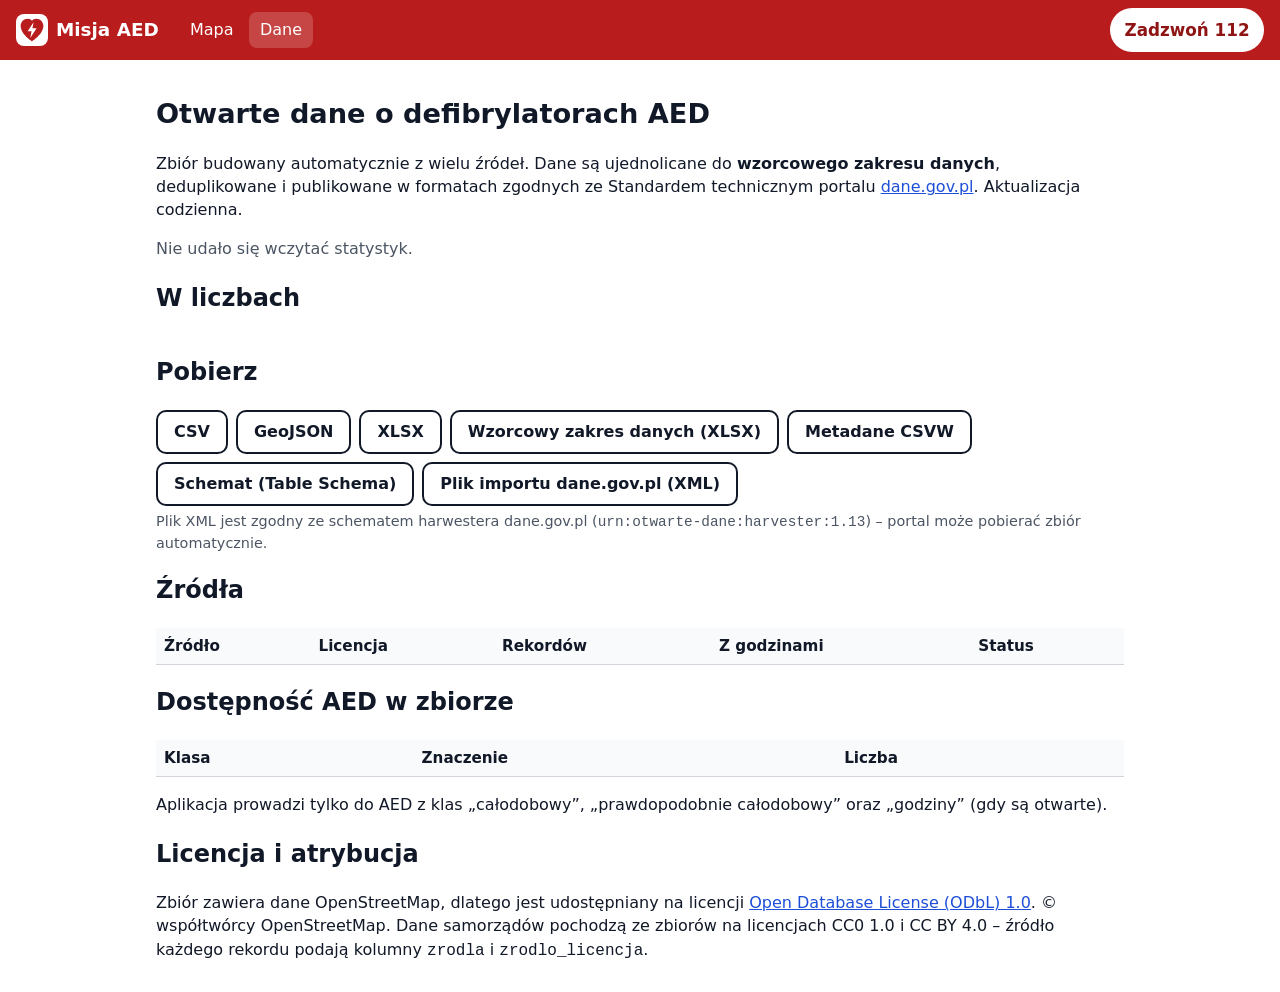
==== web/dane.html @ a56364e9 "Pierwsza wersja projektu" ====
<!doctype html>
<html lang="pl">
<head>
  <meta charset="utf-8">
  <meta name="viewport" content="width=device-width, initial-scale=1">
  <title>Dane – Misja AED</title>
  <meta name="description" content="Otwarty, zintegrowany zbiór danych o defibrylatorach AED w Polsce – pobieranie, źródła, licencje.">
  <link rel="icon" href="img/favicon.svg" type="image/svg+xml">
  <link rel="stylesheet" href="style.css">
</head>
<body>
  <a class="skip-link" href="#tresc">Przejdź do treści</a>
  <header class="topbar">
    <a class="brand" href="./" aria-label="Misja AED – strona główna">
      <img src="img/favicon.svg" alt="" width="32" height="32">
      <span class="brand-name">Misja AED</span>
    </a>
    <nav class="topnav" aria-label="Główna nawigacja">
      <a href="./">Mapa</a>
      <a href="dane.html" aria-current="page">Dane</a>
    </nav>
    <a class="call-112" href="tel:112"><span>Zadzwoń 112</span></a>
  </header>

  <main id="tresc" class="page">
    <h1>Otwarte dane o defibrylatorach AED</h1>
    <p>Zbiór budowany automatycznie z wielu źródeł. Dane są ujednolicane do
      <strong>wzorcowego zakresu danych</strong>, deduplikowane i publikowane w formatach zgodnych ze
      Standardem technicznym portalu <a href="https://dane.gov.pl">dane.gov.pl</a>. Aktualizacja codzienna.</p>
    <p id="generated" class="muted" role="status">Wczytuję statystyki…</p>

    <section aria-labelledby="h-liczby">
      <h2 id="h-liczby">W liczbach</h2>
      <div class="cards" id="cards"></div>
    </section>

    <section aria-labelledby="h-pobierz">
      <h2 id="h-pobierz">Pobierz</h2>
      <div class="downloads">
        <a class="btn" href="dane/aed.csv" download>CSV</a>
        <a class="btn" href="dane/aed.geojson" download>GeoJSON</a>
        <a class="btn" href="dane/aed.xlsx" download>XLSX</a>
        <a class="btn" href="dane/wzorcowy-zakres-danych-AED.xlsx" download>Wzorcowy zakres danych (XLSX)</a>
        <a class="btn" href="dane/aed.csv-metadata.json">Metadane CSVW</a>
        <a class="btn" href="dane/aed.schema.json">Schemat (Table Schema)</a>
        <a class="btn" href="dane/danegov-import.xml">Plik importu dane.gov.pl (XML)</a>
      </div>
      <p class="hint">Plik XML jest zgodny ze schematem harwestera dane.gov.pl
        (<code>urn:otwarte-dane:harvester:1.13</code>) – portal może pobierać zbiór automatycznie.</p>
    </section>

    <section aria-labelledby="h-zrodla">
      <h2 id="h-zrodla">Źródła</h2>
      <div class="table-wrap">
        <table>
          <caption class="visually-hidden">Źródła danych, licencje i liczba rekordów</caption>
          <thead><tr><th scope="col">Źródło</th><th scope="col">Licencja</th><th scope="col">Rekordów</th>
            <th scope="col">Z godzinami</th><th scope="col">Status</th></tr></thead>
          <tbody id="sources"></tbody>
        </table>
      </div>
    </section>

    <section aria-labelledby="h-klasy">
      <h2 id="h-klasy">Dostępność AED w zbiorze</h2>
      <div class="table-wrap">
        <table>
          <caption class="visually-hidden">Liczba AED w poszczególnych klasach dostępności</caption>
          <thead><tr><th scope="col">Klasa</th><th scope="col">Znaczenie</th><th scope="col">Liczba</th></tr></thead>
          <tbody id="classes"></tbody>
        </table>
      </div>
      <p>Aplikacja prowadzi tylko do AED z klas „całodobowy”, „prawdopodobnie całodobowy” oraz „godziny” (gdy są otwarte).
        <strong id="unknown-count"></strong></p>
    </section>

    <section aria-labelledby="h-licencja">
      <h2 id="h-licencja">Licencja i atrybucja</h2>
      <p>Zbiór zawiera dane OpenStreetMap, dlatego jest udostępniany na licencji
        <a href="https://opendatacommons.org/licenses/odbl/1-0/">Open Database License (ODbL) 1.0</a>.
        © współtwórcy OpenStreetMap. Dane samorządów pochodzą ze zbiorów na licencjach CC0 1.0 i CC BY 4.0 –
        źródło każdego rekordu podają kolumny <code>zrodla</code> i <code>zrodlo_licencja</code>.</p>
      <ul id="attribution"></ul>
    </section>
  </main>

  <script src="dane.js"></script>
</body>
</html>
---- web/style.css ----
:root {
  --red: #b91c1c;
  --red-dark: #8f1414;
  --green: #166534;
  --green-bg: #dcfce7;
  --blue: #1d4ed8;
  --blue-bg: #dbeafe;
  --amber-bg: #fef3c7;
  --amber: #78350f;
  --text: #111827;
  --muted: #4b5563;
  --border: #d1d5db;
  --bg: #ffffff;
  --panel-bg: #f9fafb;
  --focus: #f59e0b;
  --radius: 12px;
  font-family: system-ui, -apple-system, "Segoe UI", Roboto, "Noto Sans", sans-serif;
  color: var(--text);
  background: var(--bg);
}

* { box-sizing: border-box; }
html, body { height: 100%; margin: 0; }
body { display: flex; flex-direction: column; line-height: 1.45; font-size: 1rem; }

a { color: var(--blue); }
:focus-visible { outline: 3px solid var(--focus); outline-offset: 2px; }

.visually-hidden {
  position: absolute !important; width: 1px; height: 1px; padding: 0; margin: -1px;
  overflow: hidden; clip: rect(0 0 0 0); white-space: nowrap; border: 0;
}
.skip-link { position: absolute; left: -999px; top: 0; z-index: 2000; background: #fff; padding: .5rem 1rem; }
.skip-link:focus { left: .5rem; top: .5rem; }

/* ---------- górny pasek */
.topbar {
  display: flex; align-items: center; gap: .75rem; padding: .5rem 1rem;
  background: var(--red); color: #fff; min-height: 56px; flex: 0 0 auto;
}
.brand { display: flex; align-items: center; gap: .5rem; color: #fff; text-decoration: none; font-weight: 700; font-size: 1.15rem; }
.brand img { background: #fff; border-radius: 8px; padding: 2px; }
.topnav { display: flex; gap: .25rem; margin-left: .5rem; }
.topnav a { color: #fff; text-decoration: none; padding: .4rem .7rem; border-radius: 8px; }
.topnav a[aria-current="page"], .topnav a:hover { background: rgba(255,255,255,.18); }
.call-112 {
  margin-left: auto; display: inline-flex; align-items: center; gap: .4rem;
  background: #fff; color: var(--red-dark); font-weight: 800; text-decoration: none;
  padding: .55rem .9rem; border-radius: 999px; font-size: 1.05rem; min-height: 44px;
}
.call-112:hover { background: #fee2e2; }

/* ---------- układ */
.layout { flex: 1 1 auto; display: grid; grid-template-columns: minmax(320px, 420px) 1fr; min-height: 0; }
.panel { overflow-y: auto; padding: 1rem; background: var(--panel-bg); border-right: 1px solid var(--border); }
.map { min-height: 300px; }

@media (max-width: 760px) {
  .layout { grid-template-columns: 1fr; grid-template-rows: 45vh auto; }
  .map { order: 1; min-height: 45vh; }
  .panel { order: 2; border-right: 0; border-top: 1px solid var(--border); overflow: visible; }
  body { height: auto; }
  .brand-name { display: none; }
}

.cpr-tip { background: #fff; border-left: 4px solid var(--red); padding: .6rem .8rem; border-radius: 8px; margin: 0 0 .8rem; font-size: .95rem; }
.status { margin: .25rem 0 .75rem; color: var(--muted); }
.status.error { color: var(--red-dark); font-weight: 600; }

/* ---------- karta wyniku */
.result { background: #fff; border: 1px solid var(--border); border-radius: var(--radius); padding: 1rem; box-shadow: 0 1px 3px rgba(0,0,0,.08); }
.result-eta { margin: 0; font-size: 1.9rem; font-weight: 800; color: var(--red-dark); }
.result-eta .muted { font-size: 1rem; font-weight: 500; }
.result-name { margin: .2rem 0 .4rem; font-size: 1.25rem; }
.muted { color: var(--muted); }
.badge { display: inline-block; margin: 0 0 .6rem; padding: .2rem .6rem; border-radius: 999px; font-weight: 700; font-size: .9rem; }
.badge.k0 { background: var(--green-bg); color: var(--green); }
.badge.k1 { background: var(--green-bg); color: var(--green); border: 2px dashed var(--green); }
.badge.k2 { background: var(--blue-bg); color: var(--blue); }
.warning { background: var(--amber-bg); color: var(--amber); padding: .5rem .7rem; border-radius: 8px; font-weight: 600; }
.facts { margin: .5rem 0 1rem; }
.facts div { margin-bottom: .45rem; }
.facts dt { font-size: .8rem; text-transform: uppercase; letter-spacing: .03em; color: var(--muted); }
.facts dd { margin: 0; }
.actions { display: flex; gap: .5rem; flex-wrap: wrap; }

.btn {
  display: inline-flex; align-items: center; justify-content: center; min-height: 44px; padding: .5rem 1rem;
  border: 2px solid var(--text); background: #fff; color: var(--text); border-radius: 10px;
  font: inherit; font-weight: 600; cursor: pointer; text-decoration: none;
}
.btn:hover { background: #f3f4f6; }
.btn-primary { background: var(--red); border-color: var(--red); color: #fff; flex: 1 1 auto; font-size: 1.1rem; }
.btn-primary:hover { background: var(--red-dark); }
.btn-link { border: 0; background: none; color: var(--blue); padding-left: 0; text-decoration: underline; }

/* ---------- alternatywy */
.alternatives h2 { font-size: 1rem; margin: 1.2rem 0 .4rem; }
.alternatives ol { list-style: none; padding: 0; margin: 0; display: grid; gap: .4rem; }
.alternatives button {
  width: 100%; text-align: left; background: #fff; border: 1px solid var(--border); border-radius: 10px;
  padding: .55rem .7rem; font: inherit; cursor: pointer; min-height: 44px;
}
.alternatives button:hover { border-color: var(--text); }
.alternatives .alt-time { font-weight: 700; }

/* ---------- formularz lokalizacji */
.locate-form { margin-top: 1.2rem; padding-top: 1rem; border-top: 1px solid var(--border); }
.locate-form label { font-weight: 600; display: block; margin-bottom: .3rem; }
.locate-form .row { display: flex; gap: .4rem; }
.locate-form input { flex: 1 1 auto; min-height: 44px; padding: .4rem .6rem; border: 2px solid var(--muted); border-radius: 10px; font: inherit; }
.hint { font-size: .9rem; color: var(--muted); margin: .3rem 0 0; }

.legend { margin-top: 1rem; font-size: .92rem; }
.legend summary { cursor: pointer; font-weight: 600; min-height: 32px; }
.legend ul { padding-left: 0; list-style: none; }
.dot { display: inline-block; width: 14px; height: 14px; border-radius: 50%; vertical-align: -2px; margin-right: .3rem; }
.dot-24 { background: var(--green); }
.dot-24i { background: #fff; border: 3px solid var(--green); }
.dot-h { background: var(--blue); }

/* ---------- mapa */
.leaflet-container { font: inherit; }
.me-marker { width: 18px; height: 18px; border-radius: 50%; background: #2563eb; border: 3px solid #fff; box-shadow: 0 0 0 2px #2563eb; }

/* ---------- strona Dane */
.page { max-width: 1000px; margin: 0 auto; padding: 1rem; }
.page h1 { font-size: 1.7rem; }
.cards { display: grid; grid-template-columns: repeat(auto-fit, minmax(180px, 1fr)); gap: .75rem; margin: 1rem 0; }
.card { background: var(--panel-bg); border: 1px solid var(--border); border-radius: var(--radius); padding: .8rem 1rem; }
.card .num { font-size: 1.8rem; font-weight: 800; }
.table-wrap { overflow-x: auto; }
table { border-collapse: collapse; width: 100%; font-size: .95rem; }
th, td { border-bottom: 1px solid var(--border); padding: .45rem .5rem; text-align: left; vertical-align: top; }
th { background: var(--panel-bg); }
.downloads { display: flex; flex-wrap: wrap; gap: .5rem; }

@media (prefers-reduced-motion: reduce) {
  * { transition: none !important; animation: none !important; scroll-behavior: auto !important; }
}
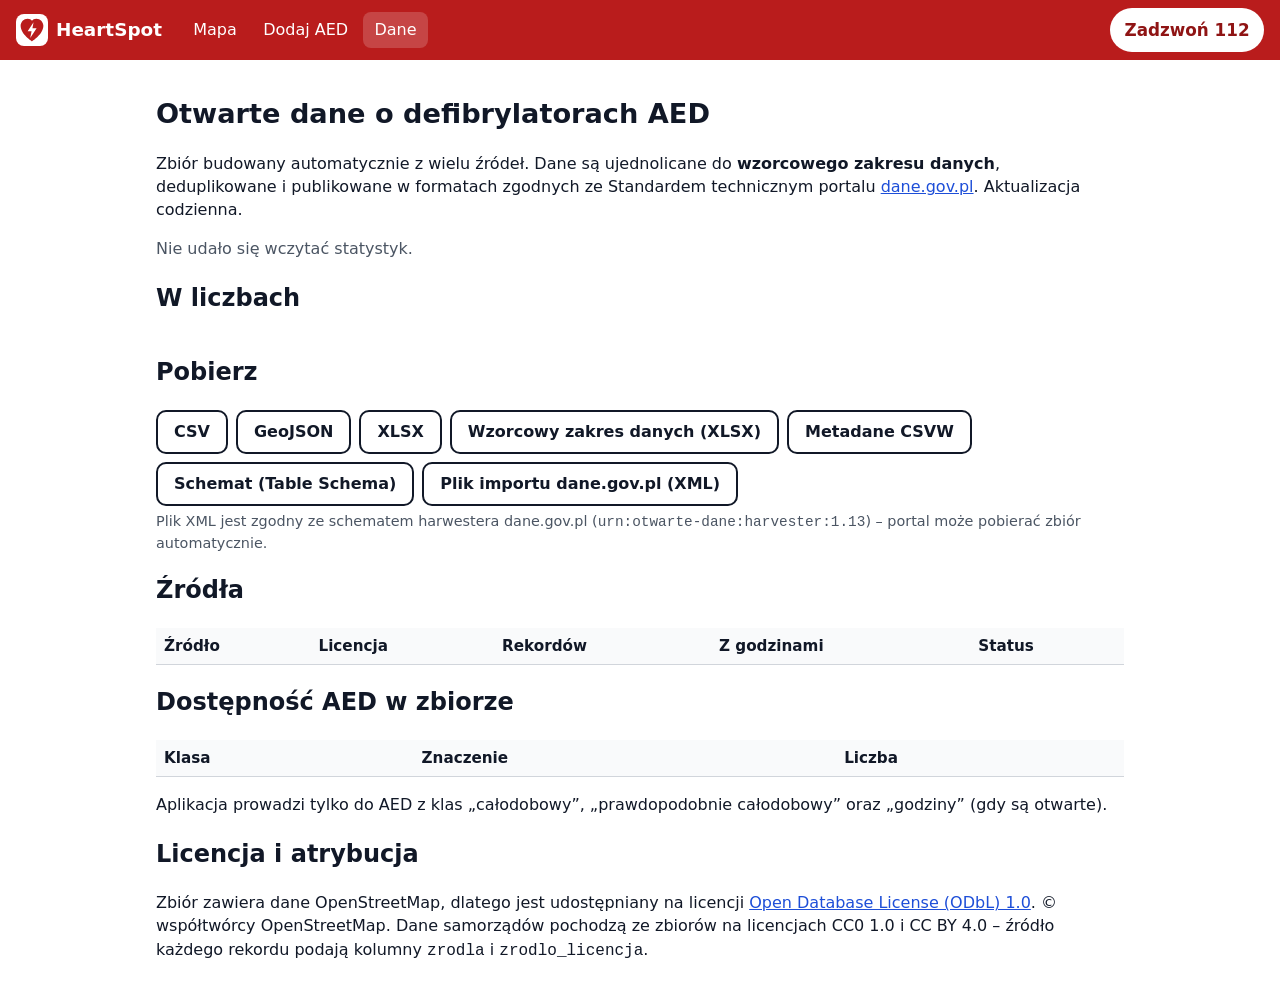
==== commit 4fde0edd: "HeartSpot: nawigacja do AED, zakładka „Dodaj AED”, źródła i poprawki - nazwa projektu HeartSpot - tr" ====
--- a/web/dane.html
+++ b/web/dane.html
@@ -3,20 +3,21 @@
 <head>
   <meta charset="utf-8">
   <meta name="viewport" content="width=device-width, initial-scale=1">
-  <title>Dane – Misja AED</title>
+  <title>Dane – HeartSpot</title>
   <meta name="description" content="Otwarty, zintegrowany zbiór danych o defibrylatorach AED w Polsce – pobieranie, źródła, licencje.">
   <link rel="icon" href="img/favicon.svg" type="image/svg+xml">
-  <link rel="stylesheet" href="style.css">
+  <link rel="stylesheet" href="style.css?v=3">
 </head>
 <body>
   <a class="skip-link" href="#tresc">Przejdź do treści</a>
   <header class="topbar">
-    <a class="brand" href="./" aria-label="Misja AED – strona główna">
+    <a class="brand" href="./" aria-label="HeartSpot – strona główna">
       <img src="img/favicon.svg" alt="" width="32" height="32">
-      <span class="brand-name">Misja AED</span>
+      <span class="brand-name">HeartSpot</span>
     </a>
     <nav class="topnav" aria-label="Główna nawigacja">
       <a href="./">Mapa</a>
+      <a href="dodaj.html">Dodaj AED</a>
       <a href="dane.html" aria-current="page">Dane</a>
     </nav>
     <a class="call-112" href="tel:112"><span>Zadzwoń 112</span></a>
@@ -84,6 +85,7 @@
     </section>
   </main>
 
-  <script src="dane.js"></script>
+  <script src="dane.js?v=3"></script>
+  <script src="links.js?v=3"></script>
 </body>
 </html>
--- a/web/style.css
+++ b/web/style.css
@@ -64,6 +64,9 @@
 }
 
 .cpr-tip { background: #fff; border-left: 4px solid var(--red); padding: .6rem .8rem; border-radius: 8px; margin: 0 0 .8rem; font-size: .95rem; }
+.drafts-note { background: var(--blue-bg); color: #1e3a8a; border-radius: 10px; padding: .5rem .8rem; margin: 0 0 .8rem; font-size: .92rem; }
+.drafts-note p { margin: 0 0 .2rem; font-weight: 700; }
+.drafts-note ul { margin: 0; padding-left: 1.1rem; }
 .status { margin: .25rem 0 .75rem; color: var(--muted); }
 .status.error { color: var(--red-dark); font-weight: 600; }
 
@@ -121,6 +124,8 @@
 
 /* ---------- mapa */
 .leaflet-container { font: inherit; }
+.pin-marker { background: none; border: 0; }
+.pin-marker svg { filter: drop-shadow(0 2px 2px rgba(0,0,0,.35)); }
 .me-marker { width: 18px; height: 18px; border-radius: 50%; background: #2563eb; border: 3px solid #fff; box-shadow: 0 0 0 2px #2563eb; }
 
 /* ---------- strona Dane */
@@ -135,6 +140,33 @@
 th { background: var(--panel-bg); }
 .downloads { display: flex; flex-wrap: wrap; gap: .5rem; }
 
+/* ---------- strona Dodaj AED */
+.add-section { margin: 1.5rem 0 2rem; }
+fieldset { border: 1px solid var(--border); border-radius: var(--radius); padding: .8rem 1rem 1rem; margin: 0 0 1rem; background: var(--panel-bg); }
+legend { font-weight: 700; padding: 0 .4rem; }
+.grid2 { display: grid; grid-template-columns: repeat(2, minmax(0, 1fr)); gap: .6rem 1rem; }
+.span2 { grid-column: span 2; }
+@media (max-width: 640px) { .grid2 { grid-template-columns: 1fr; } .span2 { grid-column: auto; } }
+.field label { display: block; font-weight: 600; margin-bottom: .2rem; }
+.field input:not([type="checkbox"]), .field select, .week input[type="time"] {
+  width: 100%; min-height: 44px; padding: .4rem .6rem; border: 2px solid var(--muted); border-radius: 10px; font: inherit; background: #fff;
+}
+.field.checkbox { display: flex; align-items: center; gap: .5rem; padding-top: 1.4rem; }
+.field.checkbox label { margin: 0; }
+input[type="checkbox"] { width: 22px; height: 22px; accent-color: var(--red); }
+.pick-map { height: 320px; border-radius: var(--radius); border: 1px solid var(--border); margin: .5rem 0; }
+.week { display: grid; gap: .35rem; margin: .5rem 0; }
+.week-row { display: grid; grid-template-columns: 7.5rem 7rem 1fr auto 1fr; align-items: center; gap: .4rem; }
+.week-row input[type="time"] { width: 100%; }
+.week-row input[type="time"]:disabled { opacity: .45; }
+.checkbox-inline { display: inline-flex; align-items: center; gap: .3rem; }
+@media (max-width: 520px) { .week-row { grid-template-columns: 1fr 1fr; } .week-row span[aria-hidden] { display: none; } }
+.errors { background: #fee2e2; color: var(--red-dark); border-radius: 10px; padding: .6rem 1rem; margin: .5rem 0 1rem; }
+.errors p { margin: 0 0 .3rem; font-weight: 700; }
+.add-status { font-weight: 600; margin: .6rem 0 0; }
+.steps li { margin-bottom: .3rem; }
+#import-report ul { max-height: 240px; overflow-y: auto; }
+
 @media (prefers-reduced-motion: reduce) {
   * { transition: none !important; animation: none !important; scroll-behavior: auto !important; }
 }
